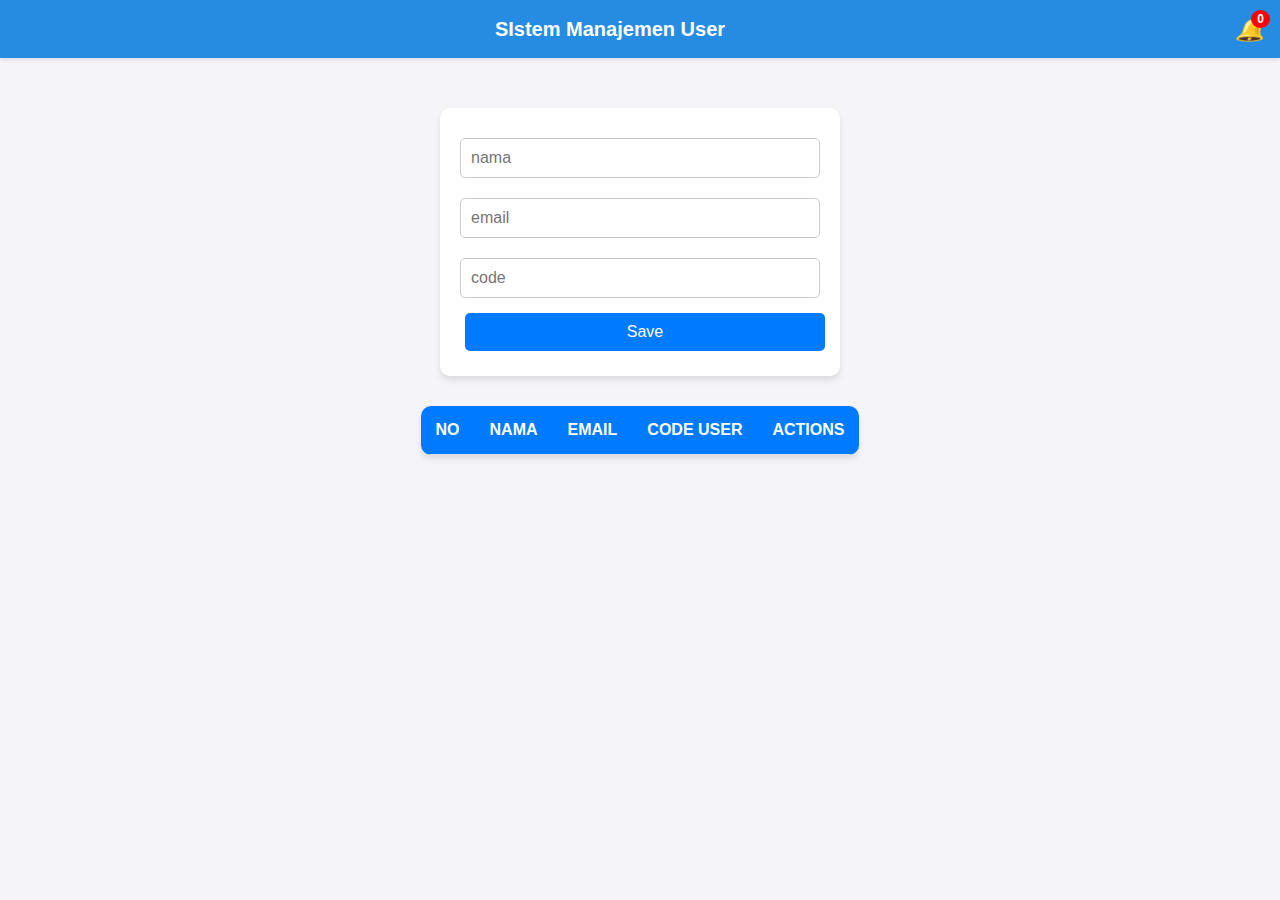
==== index.html @ 5b5e4a81 "first commit" ====
<!DOCTYPE html>
<html lang="en">
<head>
    <meta charset="UTF-8">
    <meta name="viewport" content="width=device-width, initial-scale=1.0">
    <link rel="stylesheet" href="app.css">
    <link rel="stylesheet" href="navbar.css">
    <title>Document</title>
</head>
<body>
    <header class="navbar">
        <div class="navbar-logo">
            <!-- <img style="padding-left: 2px" src="/img/user.png" alt="Logo" class="logo"> -->
        </div>
        <div class="navbar-title">
            <h1>SIstem Manajemen User</h1>
        </div>
        <div class="navbar-notifications">
            <button class="notification-btn">
                <i class="bell-icon">&#128276;</i>
                <span class="notification-count">0</span>
            </button>
        </div>
    </header>

    <div>
        <form action="#">
            <input type="text" id="nama" name="nama" placeholder="nama" required>
            <input type="email" name="email" id="email" placeholder="email" required>
            <input type="number" id="number" name="number" placeholder="code" required>

            <button id="button" onclick="saveData()">Save</button>
        </form>
    </div>

    <div>
        <table>
            <tr>
                <th>No</th>
                <th>Nama</th>
                <th>Email</th>
                <th>Code User</th>
                <th>
                    Actions
                </th>
            </tr>
            <tbody id="data-table">
                <!-- data table -->
            </tbody>
        </table>
    </div>

    <script src="controller.js"></script>
</body>
</html>
---- app.css ----
/* Reset CSS */
body, h1, h2, h3, p, ul, ol, form, input, button, table, th, td {
    margin: 0;
    padding: 0;
    box-sizing: border-box;
}

body {
    font-family: 'Arial', sans-serif;
    background-color: #f4f4f9;
    color: #333;
    display: flex;
    justify-content: center;
    align-items: center;
    /* min-height: 100vh; */
    /* padding: 20px; */
    flex-direction: column;
}

form {
    margin-top: 50px;
    background: #fff;
    padding: 20px;
    border-radius: 10px;
    box-shadow: 0 4px 6px rgba(0, 0, 0, 0.1);
    width: 100%;
    max-width: 400px;
    margin-bottom: 30px;
}

form input {
    width: 100%;
    padding: 10px;
    margin: 10px 0;
    border: 1px solid #ccc;
    border-radius: 5px;
    font-size: 16px;
}

form input:focus {
    outline: none;
    border-color: #007BFF;
    box-shadow: 0 0 5px rgba(0, 123, 255, 0.5);
}

form button {
    width: 100%;
    padding: 10px;
    font-size: 16px;
    color: #fff;
    background: #007BFF;
    border: none;
    border-radius: 5px;
    cursor: pointer;
    transition: background 0.3s ease;
}

form button:hover {
    background: #0056b3;
}

/* Gaya umum untuk tombol */
button {
    padding: 10px 15px;
    font-size: 14px;
    border: none;
    border-radius: 5px;
    cursor: pointer;
    margin: 5px;
    transition: all 0.3s ease;
}

/* Gaya untuk tombol Edit */
button.edit {
    background-color: #4CAF50; /* Hijau */
    color: white;
}

button.edit:hover {
    background-color: #45a049; /* Hijau lebih gelap */
}

/* Gaya untuk tombol Hapus */
button.delete {
    background-color: #f44336; /* Merah */
    color: white;
}

button.delete:hover {
    background-color: #d32f2f; /* Merah lebih gelap */
}


/* Table Styles */
table {
    width: 100%;
    max-width: 800px;
    margin: auto;
    border-collapse: collapse;
    background: #fff;
    box-shadow: 0 4px 6px rgba(0, 0, 0, 0.1);
    border-radius: 10px;
    overflow: hidden;
}

table th, table td {
    padding: 15px;
    text-align: left;
    border-bottom: 1px solid #ddd;
}

table th {
    text-align: center;
    background: #007BFF;
    color: #fff;
    font-weight: bold;
    text-transform: uppercase;
}

table tr:nth-child(even) {
    background: #f9f9f9;
}

table tr:hover {
    background: #f1f1f1;
}

table td {
    text-align: center;
    color: #555;
}

/* Responsive Design */
@media screen and (max-width: 600px) {
    form, table {
        width: 100%;
    }

    form input, form button {
        font-size: 14px;
    }

    table th, table td {
        font-size: 14px;
        padding: 10px;
    }
}
---- navbar.css ----
/* Reset dasar */
body {
    margin: 0;
    font-family: Arial, sans-serif;
}

header{
    width: 100%;
}
/* Styling navbar */
.navbar {
    display: flex;
    align-items: center;
    justify-content: space-between;
    background-color: #258ce1; /* Warna hijau utama */
    color: white;
    box-shadow: 0 2px 4px rgba(0, 0, 0, 0.1);
}

.navbar-logo .logo {
    width: 40px;
    height: 40px;
    object-fit: cover;
}

.navbar-title h1 {
    font-size: 20px;
    margin: 0;
}

.navbar-notifications {
    position: relative;
}

.notification-btn {
    background: none;
    border: none;
    color: white;
    font-size: 18px;
    cursor: pointer;
    position: relative;
    padding: 10px;
}

.bell-icon {
    font-size: 24px;
}

.notification-count {
    position: absolute;
    top: 5px;
    right: 5px;
    background-color: red;
    color: white;
    font-size: 12px;
    padding: 2px 6px;
    border-radius: 50%;
    font-weight: bold;
}
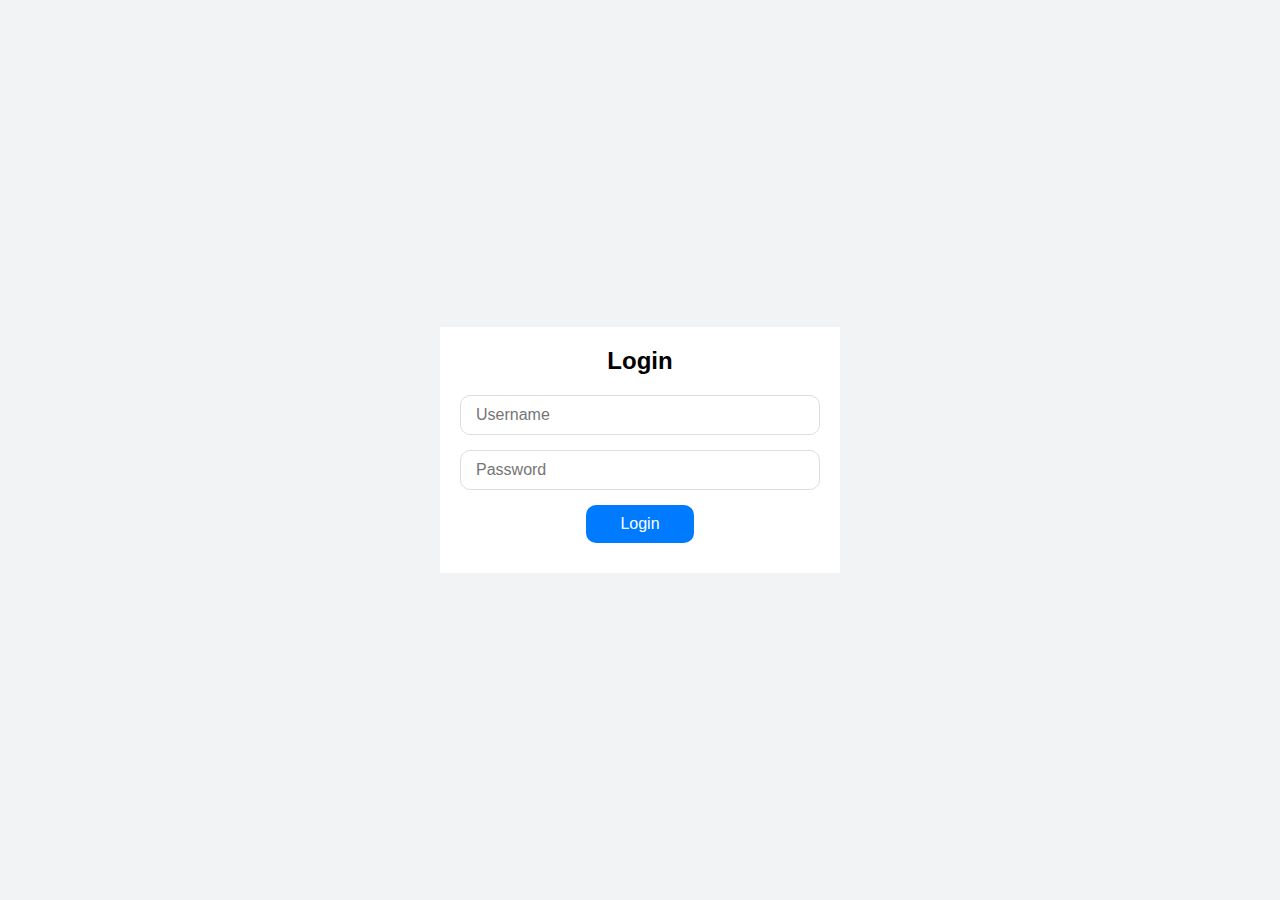
==== commit 5dd56c25: "Rename formLogin.html to index.html" ====
--- a/index.html
+++ b/index.html
@@ -3,53 +3,28 @@
 <head>
     <meta charset="UTF-8">
     <meta name="viewport" content="width=device-width, initial-scale=1.0">
-    <link rel="stylesheet" href="app.css">
-    <link rel="stylesheet" href="navbar.css">
-    <title>Document</title>
+    <title>Login Page</title>
+    <link rel="stylesheet" href="login.css">
 </head>
 <body>
-    <header class="navbar">
-        <div class="navbar-logo">
-            <!-- <img style="padding-left: 2px" src="/img/user.png" alt="Logo" class="logo"> -->
+
+    <div class="container">
+        <div class="login-box">
+            <h1>Login</h1>
+            <form action="#" onsubmit="login(event)">
+                <div class="input-group">
+                    <input type="text" id="name" name="name" placeholder="Username">
+                </div>
+                <div class="input-group">
+                    <input type="password" id="password" name="password" placeholder="Password">
+                </div>
+                <button type="submit" class="btn">Login</button>
+            </form>
         </div>
-        <div class="navbar-title">
-            <h1>SIstem Manajemen User</h1>
+        <div id="error">
         </div>
-        <div class="navbar-notifications">
-            <button class="notification-btn">
-                <i class="bell-icon">&#128276;</i>
-                <span class="notification-count">0</span>
-            </button>
-        </div>
-    </header>
-
-    <div>
-        <form action="#">
-            <input type="text" id="nama" name="nama" placeholder="nama" required>
-            <input type="email" name="email" id="email" placeholder="email" required>
-            <input type="number" id="number" name="number" placeholder="code" required>
-
-            <button id="button" onclick="saveData()">Save</button>
-        </form>
     </div>
 
-    <div>
-        <table>
-            <tr>
-                <th>No</th>
-                <th>Nama</th>
-                <th>Email</th>
-                <th>Code User</th>
-                <th>
-                    Actions
-                </th>
-            </tr>
-            <tbody id="data-table">
-                <!-- data table -->
-            </tbody>
-        </table>
-    </div>
-
-    <script src="controller.js"></script>
+    <script src="authentications.js"></script>
 </body>
-</html>+</html>
--- a/login.css
+++ b/login.css
@@ -0,0 +1,100 @@
+/* Reset Styles */
+* {
+    margin: 0;
+    padding: 0;
+    box-sizing: border-box;
+    font-family: 'Arial', sans-serif;
+    background-color: #ffffff;
+}
+
+/* Body Styling */
+body {
+    height: 100vh;
+    display: flex;
+    justify-content: center;
+    align-items: center;
+    background-color: #f1f3f4;
+}
+
+/* Container Styling */
+.container {
+    width: 100%;
+    max-width: 400px;
+    background: #ffffff;
+    padding: 20px;
+    /* border-radius: 15px; */
+    /* box-shadow: 0 4px 20px rgba(0, 0, 0, 0.2); */
+}
+
+/* Login Box */
+.login-box h1 {
+    text-align: center;
+    margin-bottom: 20px;
+    font-size: 24px;
+    color: #000000;
+}
+
+/* Input Group */
+.input-group {
+    margin-bottom: 15px;
+    position: relative;
+}
+
+.input-group input {
+    width: 100%;
+    padding: 10px 15px;
+    font-size: 16px;
+    border: 1px solid #ddd;
+    border-radius: 10px;
+    outline: none;
+    transition: all 0.3s ease-in-out;
+}
+
+.input-group input:focus {
+    border-color: #2575fc;
+    box-shadow: 0 0 5px rgba(37, 117, 252, 0.5);
+}
+
+/* Button */
+.btn {
+    display: flex;
+    justify-content: center;
+    margin-left: 35%;
+    width: 30%;
+    padding: 10px;
+    background: #6a11cb;
+    color: #fff;
+    border: none;
+    border-radius: 10px;
+    font-size: 16px;
+    cursor: pointer;
+    transition: background 0.3s ease-in-out;
+}
+
+.btn:hover {
+    background: #2575fc;
+}
+
+/* message error */
+#error {
+    color: red;
+    font-size: 14px;
+    margin-top: 10px;
+}
+
+.input-group {
+    margin-bottom: 15px;
+}
+
+.btn {
+    background-color: #007BFF;
+    color: white;
+    border: none;
+    padding: 10px 15px;
+    cursor: pointer;
+    font-size: 16px;
+}
+
+.btn:hover {
+    background-color: #0056b3;
+}
